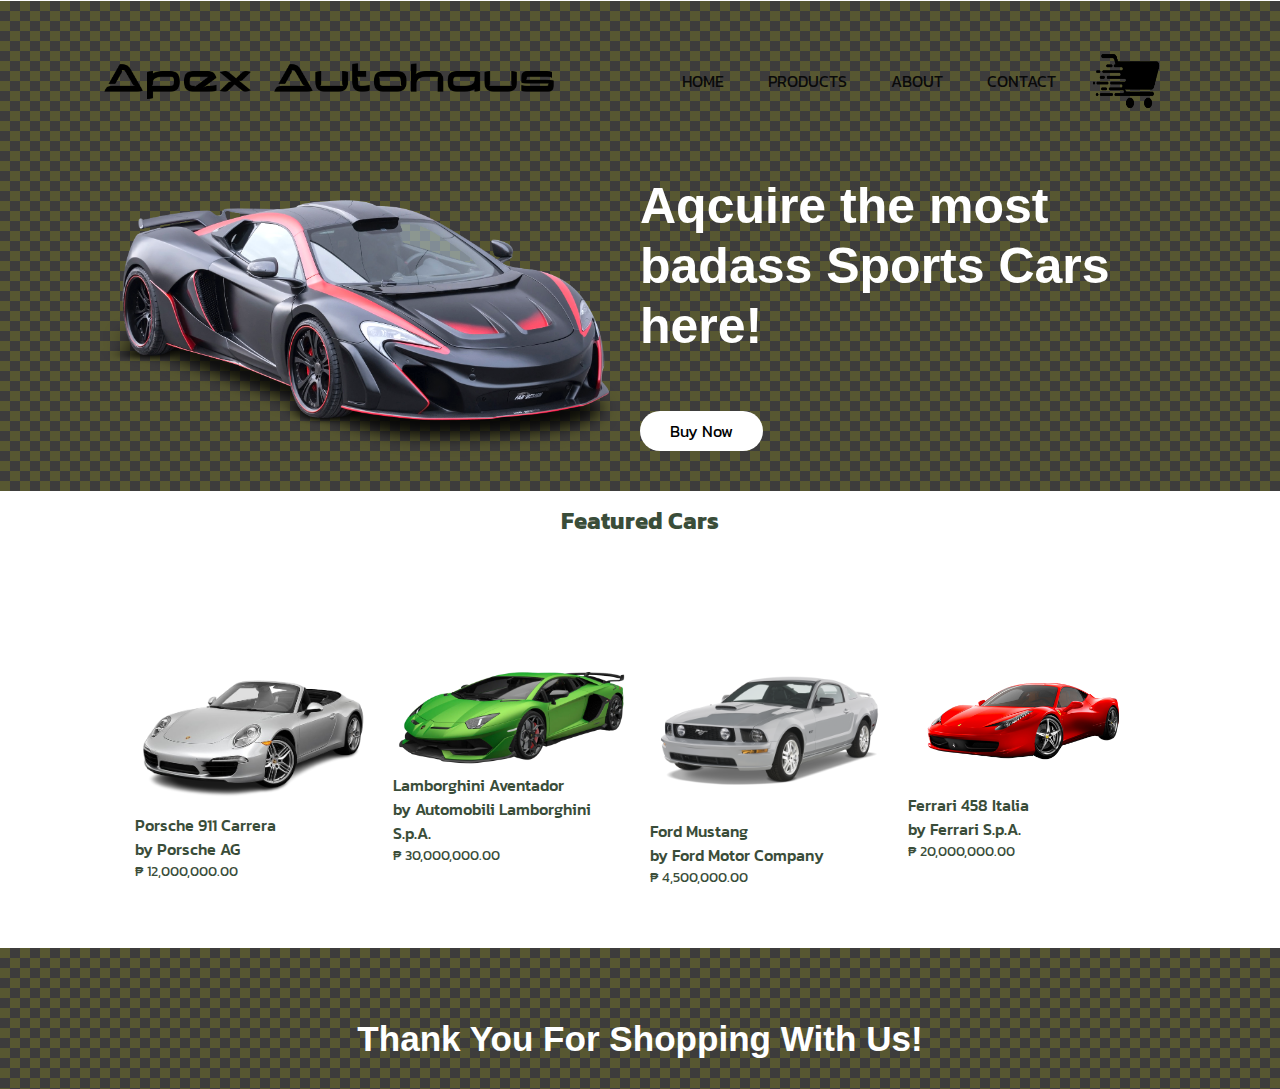
==== index.html @ 2cf9fd3c "web design final output" ====
<html lang="en">
<head>
    <meta charset="UTF-8">
    <title>Apex Autohaus</title>
    <link rel="stylesheet" href="style.css">
    <link href="https://fonts.googleapis.com/css2?family=Kanit:wght@500&display=swap" rel="stylesheet">
    <link rel="icon" type="image/png" href="racecaricon1.png">
</head>


<script src="products.js"></script>

<body>
    <div class="header">
    <div class="container">
      <div class="navbar">
          <div class="logo">
              <a href="index.html"><img src="logo.png" width="450px"></a>
          </div>
          <nav>
              <ul>
                   <li> <a href="index.html">Home</a></li>
                   <li> <a href="products.html">Products</a></li>
                   <li> <a href="about.html">About</a></li>
                   <li> <a href="contact.html">Contact</a></li>
                   
               </ul>
          </nav>
          <a href="cart.html"><img src="Cart.png" width="100px" height="100px" style="filter: grayscale(100%) brightness(0)"></a>

      </div>
      <div class="row">
          <div class="col-2">
              <img src="mclrn650S.png">
          </div>
          <div class="col-2">
            <h1>Aqcuire the most badass Sports Cars here!</h1>
              <a href="products.html" class="button">Buy Now</a>
          </div>
          </div>
      </div>
    </div>


    <div class="small-container">
        <h2 class="title">Featured Cars</h2>
        <div class="row">
        <div class="col-4">
            <img src="prsch911crra.png">
            <a href="product-details.html?product=Carrera">
            <h4>Porsche 911 Carrera<br> by Porsche AG</h4>
            <p>₱ 12,000,000.00</p>
            </a>
        </div>
        <div class="col-4">
            <img src="lamboavtdr.png">
            <a href="product-details.html?product=Aventador">
            <h4>Lamborghini Aventador<br> by  Automobili Lamborghini S.p.A.</h4>
            <p>₱ 30,000,000.00</p>
            </a>
        </div>
        <div class="col-4">
            <img src="frdmstng.png">
            <a href="product-details.html?product=Mustang">
            <h4>Ford Mustang<br> by Ford Motor Company</h4>
            <p>₱ 4,500,000.00</p>
            </a>
        </div>
        <div class="col-4">
            <img src="frri458itl.png">
            <a href="product-details.html?product=Italia">
            <h4>Ferrari 458 Italia<br> by Ferrari S.p.A.</h4>
            <p>₱ 20,000,000.00</p>
            </a>
        </div>
        </div>
    </div>
    <div class="footer">
        <div class="container">
        <div class="row">
            <div class="footer-col-1">
               <h3>Thank You For Shopping With Us!</h3>
            </div>
        </div>
        </div>
    </div>
</body>
</html>
---- style.css ----
*{
    margin: 0;
    padding: 0;
    box-sizing: border-box;
}

body{
    font-family: 'Kanit', sans-serif;
}
.navbar{
    display: flex;
    align-items: center;
    padding: 20px;
}
nav{
    flex: 1;
    text-align: right;
}
.navbar ul li{
    list-style: none;
    display: inline-block;
    margin: 0 20px;
    position: relative;
}
.navbar ul li a{
    text-decoration: none;
    color: #0a0a0a;
    text-transform: uppercase;
}
.navbar ul li::after{
    content: '';
    height: 3px;
    width: 0;
    background: #4F6F52;
    position: absolute;
    left: 0;
    bottom: -10px;
    transition: 0.5s;
}
.navbar ul li:hover:after{
    width: 100%;
}
.container{
    max-width: 1300px;
    margin: auto;
    padding-left: 25px;
    padding-right: 25px;
}
.row{
    display: flex;
    align-items: center;
    flex-wrap: wrap;
    justify-content: space-around;
}
.col-2 {
    flex-basis: 50%;
    min-width: 300px;
    color: #3A4D39;

}
.col-2 img{
    max-width: 100%;
    padding: 10px 0;
}
.col-2 h1{
    font-size: 50px;
    line-height: 60px;
    margin: 25px 0;
    color: #ffffff;
    font-family: 'Orbitron', sans-serif;
}
.button{
    display: inline-block;
    background: #ffffff;
    color: #000000;
    padding: 8px 30px;
    margin: 30px 0;
    border-radius: 30px;
    transition: background 0.5s;
    text-decoration: none;
}
.button:hover{
    background: #3A4D39;   
}
.header {
    background: #575731;
    background-image: 
        linear-gradient(45deg, rgb(61, 60, 60) 25%, transparent 25%, transparent 75%, rgb(61, 60, 60) 75%, rgb(61, 60, 60)),
        linear-gradient(45deg, rgb(61, 60, 60) 25%, transparent 25%, transparent 75%, rgb(61, 60, 60) 75%, rgb(61, 60, 60));
    background-size: 20px 20px;
    background-position: 0 0, 10px 10px;
}

.header .row{
    margin-top: 0;
}
.players{
    margin: 70px 0;
}
.col-3{
    flex-basis: 30%;
    min-width: 150px;
    margin-bottom: 30px;
}
.col-3 img{
    width: 100%;
}
.small-container{
    max-width: 1080px;
    margin: auto;
    padding-left: 25px;
    padding-right: 25px;
    color: #3A4D39;
}
.col-4{
    flex-basis: 25%;
    padding: 10px;
    min-width: 200px;
    margin-bottom: 50px;
    transition: transform 0.5s
}
.col-4 img{
    width: 100%;
}
.title{
    text-align: center;
    margin: 0 auto 80px;
    position: relative;
    line-height: 60px;
    color: #3A4D39;
}
h4{
    font-weight: 500;
}
.col-4 p{
    font-size: 14px;
    transition: transform 0.5s;
}
.col-4:hover{
    transform: translateY(-5px);
}
.col-4 a{
    text-decoration-line: none;
    color: #3A4D39;
}
.footer{
    background: #000000;
    color: #fff;
    font-size: 30px;
    padding: 60px 0 20px;
    background: #575731;
    background-image: 
        linear-gradient(45deg, rgb(61, 60, 60) 25%, transparent 25%, transparent 75%, rgb(61, 60, 60) 75%, rgb(61, 60, 60)),
        linear-gradient(45deg, rgb(61, 60, 60) 25%, transparent 25%, transparent 75%, rgb(61, 60, 60) 75%, rgb(61, 60, 60));
    background-size: 20px 20px;
    background-position: 0 0, 10px 10px;
}
.footer-col-1{
    font-family: 'Orbitron', sans-serif;
}

.row-2{
    justify-content: space-between;
    margin: 50px auto 50px;
}

.single-product{
    margin-top: 1px;
    margin-bottom: 30px;
}
.single-product .col-2 img{
    padding: 0;
}
.single-product .col-2{
    padding: 20px;
}
.single-product h4{
    margin: 20px 0;
    font-size: 22px;
    font-weight: bold;
}
.single-product input{
    width: 50px;
    height: 40px;
    padding-left: 10px;
    font-size: 20px;
    margin-right: 10px;
    border: 1px solid #739072;
}
input:focus{
    outline: none;
}


.cart-page{
    margin: 80px auto;
}
table{
    width: 100%;
    border-collapse: collapse;
}
.cart-info{
    display: flex;
    flex-wrap: wrap;
}
th{
    text-align: left;
    padding: 5px;
    color: #fff;
    background: #3A4D39;
    font-weight: normal;
}
td{
    padding: 10px 5px;
}
td img{
    width: 90px;
    height: 90px;
    margin-right: 10px;
}
td input{
    width: 40px;
    height: 30px;
    padding: 5px;
}
td a{
    color: #3A4D39;
    font-size: 12px;
}
.total-price{
    display: flex;
    justify-content: flex-end;
}
.total-price table{
    border-top: 3px solid #3A4D39;
    width: 100%;
    max-width: 350px;
}
td:last-child{
    text-align: right;
}
th:last-child{
    text-align: right;
}
.checkout-container {
  display: inline-block;
  align-items: left;
  padding: 20px;
}
.checkout-btn {
  margin: 50px 0;
  padding: 10px 20px;
  font-size: 16px;
  text-align: right;
  text-decoration: none;
  cursor: pointer;
  background-color: #3A4D39;
  color: #fff;
  border-radius: 30px;
}

.checkout-button:hover {
  background-color: #739072;
}

/*------------ account-page------------*/

.account-page{
    padding: 50px 0;
    background: #ECE3CE;
}
.form-container{
    background: #fff;
    width: 300px;
    height: 400px;
    position: relative;
    text-align: center;
    padding: 20px 0;
    margin: auto;
    box-shadow: 0 0 20px 0 rgba(0,0,0,0.1);
    overflow: hidden;
}
.form-container span{
    font-weight: bold;
    padding: 0 10px;
    color: #3A4D39;
    cursor: pointer;
    width: 100px;
    display: inline-block;
}
.form-btn{
    display: inline-block;
    outline: none;
}
.form-container form{
    max-width: 300px;
    padding: 0 20px;
    position: absolute;
    top: 130px;
    transition: transform 1s;
    
}
form input{
    width: 100%;
    height: 30px;
    margin: 10px 0;
    padding: 0 10px;
    border: 1px solid #ccc;
}
form .btn{
    width: 100%;
    border: none;
    cursor: pointer;
    margin: 10px 0;
}
form .btn:focus{
    outline: none;
}
#LoginForm{
    left: -300px;
}
#RegForm{
    left: 0;
}
form a{
    font-size: 12px;
}
#Indicator{
    width: 100px;
    border: none;
    background: #3A4D39;
    height: 3px;
    margin-top: 8px;
    transform: translateX(100px);
    transition: transform 1s;
}

*{
    margin: 0px;
    padding: 0px;
    box-sizing: border-box;
}

.heading{
    width: 90%;
    display: flex;
    justify-content: center;
    align-items: center;
    flex-direction: column;
    text-align: center;
    margin: 20px auto;
    color: black;
}
.heading h1{
    font-size: 50px;
    color: black;
    margin-bottom: 25px;
    position: relative;
}
.heading h1::after{
    content: "";
    position: absolute;
    width: 100%;
    height: 4px;
    display: block;
    margin: 0 auto;
    color: black;
    background-color: black;
}
.heading p{
    font-size: 18px;
    color: black;
    margin-bottom: 35px;
}
.container{
    width: 90%;
    margin: 0 auto;
    padding: 10px 20px;
}
.about{
    display: flex;
    justify-content: space-between;
    align-items: center;
    flex-wrap: wrap;
}
.about-image{
    flex: 1;
    margin-right: 40px;
    overflow: hidden;
}
.about-image img{
    max-width: auto;
    height: auto;
    display: block;
    transition: 0.5s ease;
}
.about-image:hover img{
    transform: scale(1.2);
}
.about-content{
    flex: 1;
    margin-top: inherit;
    
}
.about-content h2{
    font-size: 23px;
    margin-bottom: 15px;
    color: black;
}
.about-content p{
    font-size: 18px;
    line-height: 1.5;
    color: black;
}
.about-content .b2h{
    display: inline-block;
    padding: 10px 20px;
    background-color: black;
    color: #fff;
    font-size: 19px;
    text-decoration: none;
    border-radius: 25px;
    margin-top: 15px;
    transition: 0.3s ease;
}
.about-content .b2h:hover{
    background-color: black;
}

*{
    margin: 0px;
    padding: 0px;
    box-sizing: border-box;
}

.heading{
    width: 90%;
    display: flex;
    justify-content: center;
    align-items: center;
    flex-direction: column;
    text-align: center;
    margin: 20px auto;
}
.heading h1{
    font-size: 50px;
    color: black;
    margin-bottom: 25px;
    position: relative;
}
.heading h1::after{
    content: "";
    position: absolute;
    width: 100%;
    height: 4px;
    display: block;
    margin: 0 auto;
    background-color: black;
}
.heading p{
    font-size: 18px;
    color: black;
    margin-bottom: 35px;
}
.container{
    width: 90%;
    margin-top: 1px;
    padding: 10px 20px;
}
.contact{
    display: flex;
    justify-content: space-between;
    align-items: center;
    flex-wrap: wrap;
}
.contact-image{
    flex: 1;
    margin-right: 40px;
    overflow: hidden;
}
.contact-image img{
    max-width: auto;
    height: auto;
    display: block;
    transition: 0.5s ease;
}
.contact-image:hover img{
    transform: scale(1.2);
}
.contact-content{
    flex: 1;
    
}
.contact-content h2{
    font-size: 23px;
    margin-bottom: 15px;
    margin-top: 1px;
    color: black;
}
.contact-content p{
    font-size: 18px;
    line-height: 1.5;
    color: black;
    font-style: bold;
}
.contact-content .b2h{
    display: inline-block;
    padding: 10px 20px;
    background-color: black;
    color: #fff;
    font-size: 19px;
    text-decoration: none;
    border-radius: 25px;
    margin-top: 15px;
    transition: 0.3s ease;
}
.contact-content .b2h:hover{
    background-color: black;
}

.checkout-container2 {
    background-color: #fff;
    box-shadow: 0 0 10px rgba(0, 0, 0, 0.1);
    border-radius: 8px;
    padding: 20px;
    width: 400px;
    max-width: 100%;
    text-align: center;
}

.checkout-form {
    display: flex;
    flex-direction: column;
}

.form-group {
    margin-bottom: 20px;
}

label {
    font-weight: bold;
    margin-bottom: 8px;
    display: block;
}

input {
    width: 100%;
    padding: 10px;
    box-sizing: border-box;
    margin-bottom: 10px;
    border: 1px solid #ccc;
    border-radius: 4px;
}

button {
    background-color: #4F6F52;
    color: #fff;
    padding: 10px 15px;
    border: none;
    border-radius: 4px;
    cursor: pointer;
    font-size: 16px;
}

button:hover {
    background-color: #3A4D39;
}

.popup {
    display: none;
    position: fixed;
    top: 50%;
    left: 50%;
    transform: translate(-50%, -50%);
    background-color: #fff;
    box-shadow: 0 0 10px rgba(0, 0, 0, 0.1);
    border-radius: 8px;
    padding: 20px;
    z-index: 999;
    background: #575731;
background-image: 
    linear-gradient(45deg, rgb(61, 60, 60) 25%, transparent 25%, transparent 75%, rgb(61, 60, 60) 75%, rgb(61, 60, 60)),
    linear-gradient(45deg, rgb(61, 60, 60) 25%, transparent 25%, transparent 75%, rgb(61, 60, 60) 75%, rgb(61, 60, 60));
background-size: 20px 20px;
background-position: 0 0, 10px 10px;
}

.overlay {
    display: none;
    position: fixed;
    top: 0;
    left: 0;
    width: 100%;
    height: 100%;
    background: rgba(0, 0, 0, 0.5);
    z-index: 99;
}
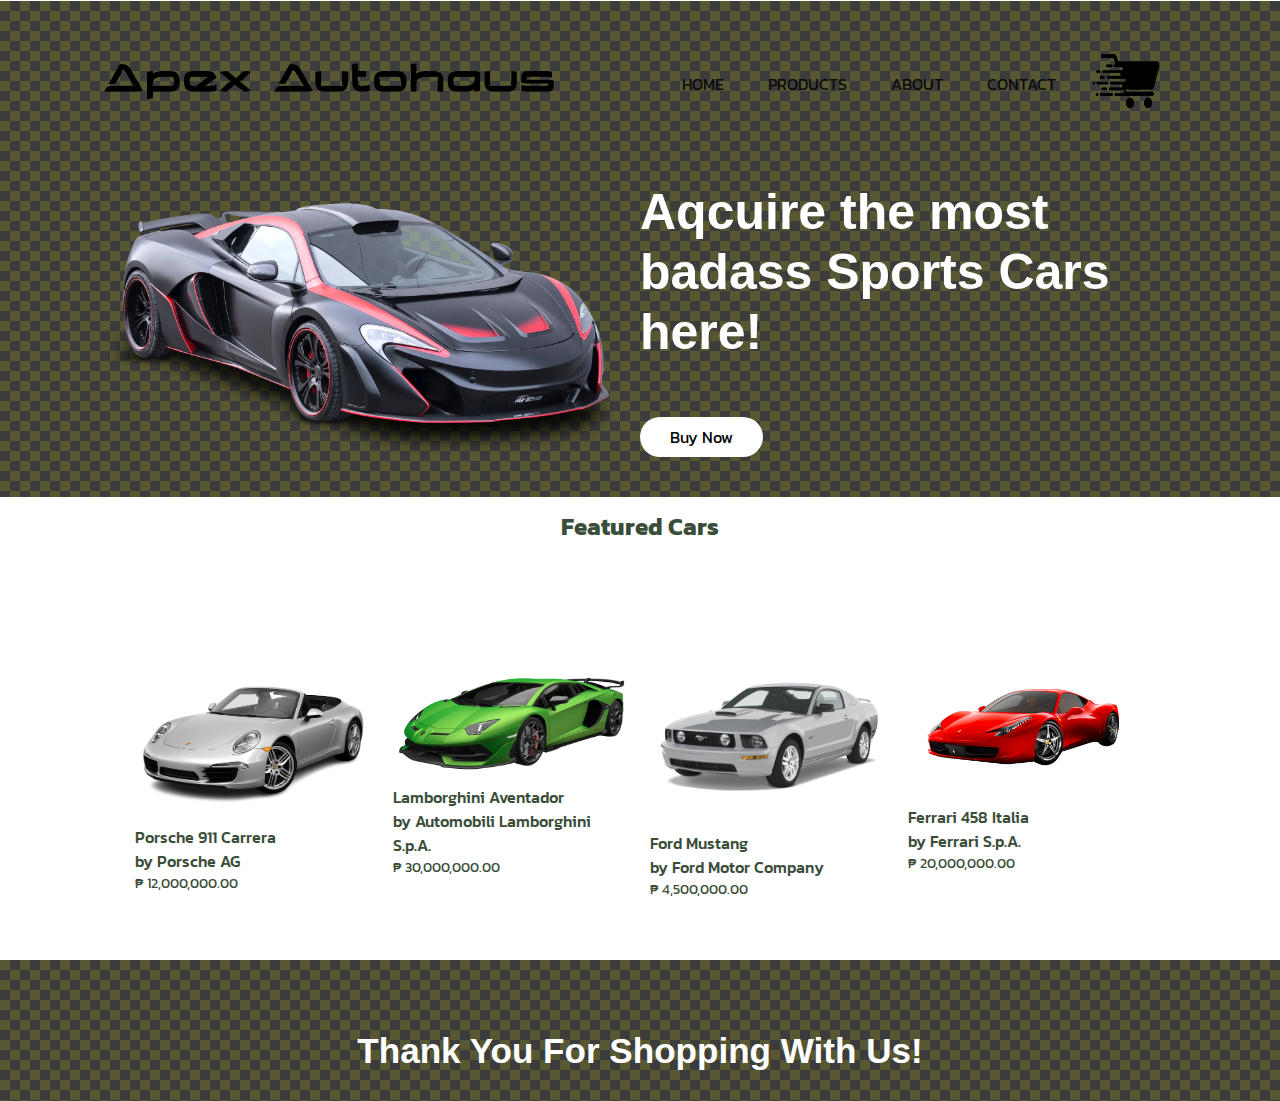
==== commit 9d96cb59: "Update index.html" ====
--- a/index.html
+++ b/index.html
@@ -1,14 +1,13 @@
-<html lang="en">
+<!DOCTYPE html>
 <head>
     <meta charset="UTF-8">
     <title>Apex Autohaus</title>
     <link rel="stylesheet" href="style.css">
     <link href="https://fonts.googleapis.com/css2?family=Kanit:wght@500&display=swap" rel="stylesheet">
     <link rel="icon" type="image/png" href="racecaricon1.png">
+    <script src="products.js"></script>
 </head>
 
-
-<script src="products.js"></script>
 
 <body>
     <div class="header">
@@ -85,4 +84,4 @@
         </div>
     </div>
 </body>
-</html>+</html>
